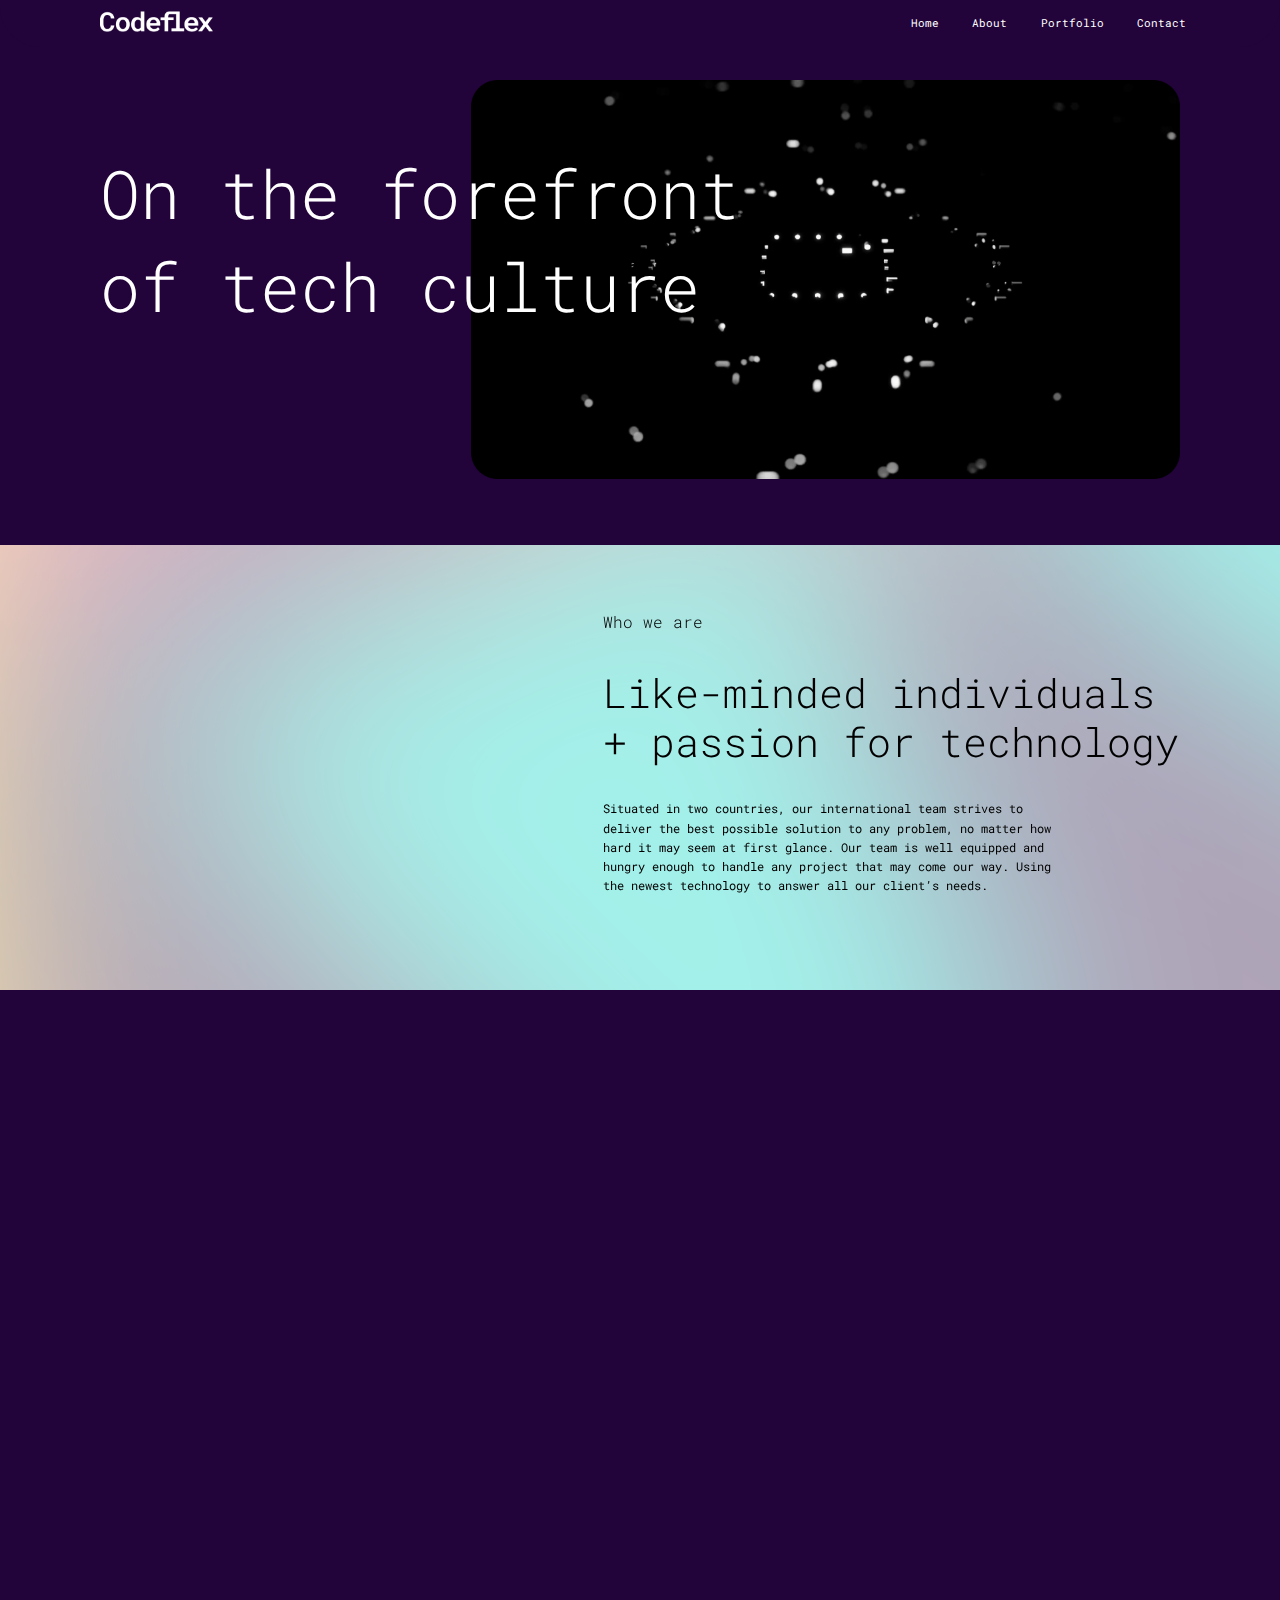
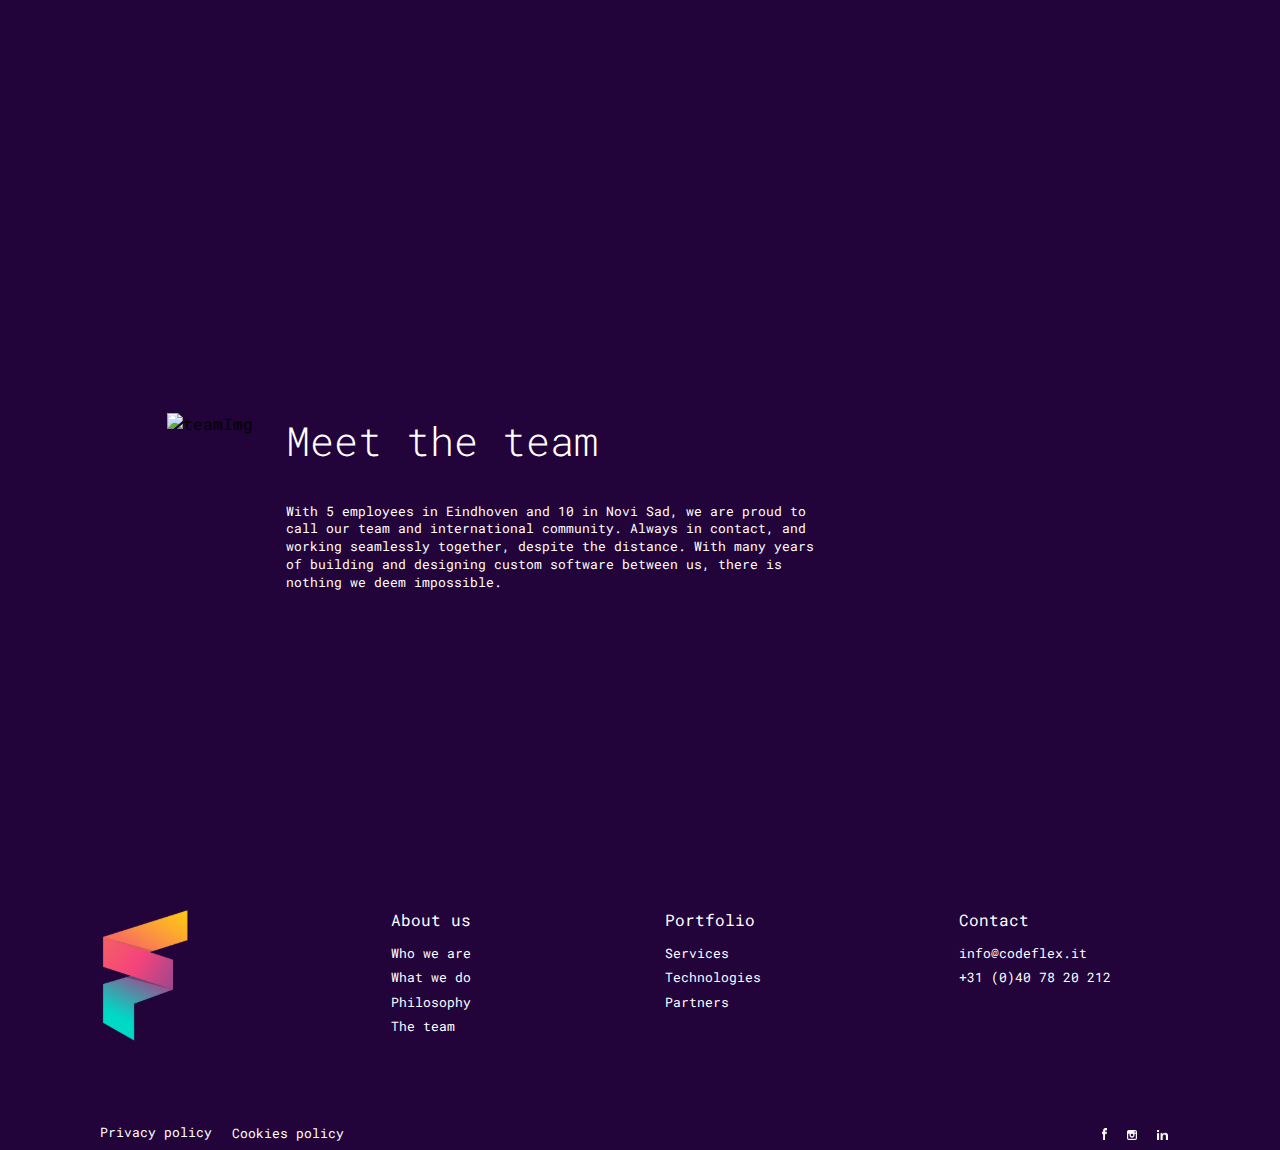
==== about.html @ 1525186d "first commit" ====
<!DOCTYPE html>
<html lang="en">
  <head>
    <meta charset="UTF-8" />
    <meta http-equiv="X-UA-Compatible" content="IE=edge" />
    <meta name="viewport" content="width=device-width, initial-scale=1.0" />

    <title>CodeFlex</title>

    <!-- ======= FONT =========-->
    <link rel="preconnect" href="https://fonts.googleapis.com" />
    <link rel="preconnect" href="https://fonts.gstatic.com" crossorigin />
    <link
      href="https://fonts.googleapis.com/css2?family=Courier+Prime&family=Roboto+Mono:wght@300;400&display=swap"
      rel="stylesheet"
    />

    <link rel="stylesheet" href="assets/css/style.css" />

    <!-- ======= AOS =========-->
    <link href="https://unpkg.com/aos@2.3.1/dist/aos.css" rel="stylesheet" />
    <script src="https://unpkg.com/aos@2.3.1/dist/aos.js" defer></script>

    <!-- ======= GSAP =========-->
    <script
      src="https://cdnjs.cloudflare.com/ajax/libs/gsap/3.11.3/gsap.min.js"
      defer
    ></script>
    <script
      src="https://cdnjs.cloudflare.com/ajax/libs/gsap/3.11.3/ScrollTrigger.min.js"
      defer
    ></script>
    <script src="/assets/js/main.js" defer></script>
    <link
      rel="shortcut icon"
      href="/assets/img/favicon.png"
      type="image/x-icon"
    />
  </head>
  <body>
    <div class="header">
      <div class="navbar">
        <a href="index.html" class="nav_logo"
          ><img src="assets/img/CodeFlexImg.png" alt="HeaderImg"
        /></a>
        <ul class="nav-menu">
          <li class="nav-item">
            <a href="index.html" class="nav-link">Home</a>
        </li>
          <li class="nav-item">
            <a href="about.html" class="nav-link">About</a>
          </li>
          <li class="nav-item">
            <a href="portfolio.html" class="nav-link">Portfolio</a>
          </li>
          <li class="nav-item">
            <a href="contact.html" class="nav-link">Contact</a>
          </li>
        </ul>
        <div class="hamburger">
          <span class="bar"></span>
          <span class="bar"></span>
          <span class="bar"></span>
        </div>
      </div>
    </div>

    <div class="about_page_landing_section first-container">
      <div class="about_page_landing_section_text">
        On the forefront
        <br />
        of tech culture
      </div>
      <div class="about_page_landing_section_img">
        <img src="/assets/img/about-landing-img.png" alt="" />
      </div>
    </div>

    <div class="about_page_body">
      <span id="whoWeAre_jump_link"></span>
      <div class="about_page_secound_section">
        <div class="about_page_secound_section_p1" data-aos="fade-in">
          Who we are 
        </div>
        
        <div class="about_page_secound_section_p2" data-aos="fade-in">
          Like-minded individuals + passion for technology
        </div>
        <div class="about_page_secound_section_p3" data-aos="fade-in">
          Situated in two countries, our international team strives to
          <br />
          deliver the best possible solution to any problem, no matter how
          <br />
          hard it may seem at first glance. Our team is well equipped and
          <br />
          hungry enough to handle any project that may come our way. Using
          <br />
          the newest technology to answer all our client’s needs.
        </div>
      </div>
      <span id="whatWeDo_jump_link"></span>
      <div class="about_page_third_section">
        
        <div class="about_page_third_section_p1" data-aos="fade-in">
          What we do
        </div>
        
        <div class="about_page_third_section_p2" data-aos="fade-in">
          Make IT solutions
          <br />
          look simple
        </div>
        <div class="about_page_third_section_p3" data-aos="fade-in">
          We enjoy solving complex problems and building software from the
          <br />
          ground up. We use our experience and critical analysis to
          <br />
          approach every project from a unique aspect, offering it the
          <br />
          respect it deserves. A working environment with a lot of
          <br />
          challenges is where we thrive and want to be.
        </div>
      </div>
      <div class="about_page_fourth_section" data-aos="fade-in">
        <span id="philosophy_jump_link"></span>
        <div class="about_page_fourth_section_p1" data-aos="fade-in">
          Philosophy
        </div>
        
        <div class="about_page_fourth_section_p2" data-aos="fade-in">
          The customer is
          <br />
          our #1 priority
        </div>
        <div class="about_page_fourth_section_p3">
          For us, the customer is at the front and center of every
          <br />
          project. We try to include them as much as we can, and use their
          <br />
          critical insight to shape the way we approach the project.<br />
          Always making sure to grow and learn from our experiences, so we
          <br />
          can keep getting better with every new project. Amid all of the
          <br />
          hard work, we always make enough time for having fun as well.
        </div>
      </div>

      <div class="about_page_box_section">
        <div class="teamImg"><img src="/assets/img/teamImg.svg" alt="teamImg" /></div>
        <span id="theTeam_jump_link"></span>
        <div class="about_page_box_text">
          <p class="about_page_box_p1">Meet the team</p>
          
          <p class="about_page_box_p2">
            With 5 employees in Eindhoven and 10 in Novi Sad, we are proud to
            <br />
            call our team and international community. Always in contact, and
            <br />
            working seamlessly together, despite the distance. With many years
            <br />
            of building and designing custom software between us, there is
            <br />
            nothing we deem impossible.
          </p>
        </div>
      </div>

      <div class="footer">
        <div class="footer_columns">
            <div class="footer_first_column">
                <img src="/assets/img/codeflexLogoSmall.svg" alt="LogoSmall"></div>
            <div class="footer_secound_column">
                <div class="footer_secound_column_link1"><a href="about.html">About us</a></div>
                <div class="footer_secound_column_link2"><a href="about.html#whoWeAre_jump_link">Who we are</a></div>
                <div class="footer_secound_column_link3"><a href="about.html#whatWeDo_jump_link">What we do</a></div>
                <div class="footer_secound_column_link4"> <a href="about.html#philosophy_jump_link">Philosophy</a></div>
                <div class="footer_secound_column_link5"><a href="about.html#theTeam_jump_link">The team</a></div>
            </div>
            <div class="footer_third_column">
                <div class="footer_third_column_link1"><a href="portfolio.html">Portfolio</a></div>
                    <div class="footer_third_column_link2"><a href="portfolio.html#services_jump_link">Services</a></div>
                    <div class="footer_third_column_link3"><a href="portfolio.html#technologies_jump_link">Technologies</a></div>
                    <div class="footer_third_column_link4"><a href="portfolio.html#partners_jump_link">Partners </a></div>
      
            </div>
            <div class="footer_fourth_column">
                <p class="footer_fourth_column_p1"><a href="contact.html">Contact </a></p>
                <p class="footer_fourth_column_p2">info@codeflex.it</p>
                <p class="footer_fourth_column_p3">+31 (0)40 78 20 212</p>
            </div>
        </div>
        <div class="footer_last_row first-container">
            <div class="footer_last_row_p1"><a href="PrivacyPolicy.html">Privacy policy</a></div>
            <div class="footer_last_row_p2">
                Cookies policy</div>
            <div class="facebook-icon"><img src="/assets/img/facebook-icon.png" alt="facebook-icon"></div>
            <div class="instagram-icon"><img src="/assets/img/instagram-icon.png" alt="instagram-icon"></div>
            <div class="linkedin-icon"><img src="/assets/img/linkedin-icon.png" alt="linkedin-icon"></div>
        </div>
      
      </div>
    </div>
  </body>
</html>
---- assets/css/style.css ----
/* #Variables
================================================== */
:root {
  /* Colors */
  --black: #000;
  --white: #fff;
  --purple: #9c4f8e;
  --pink: #f5437c;
  --salmon: #f9715d;
  --green: #00d9c6;
  --dark-indigo: #22033a;
  --yellow: #ffc716;
}

/* Container Sizes */
.first-container {
  margin-left: 7.8125vw;
  margin-right: 7.8125vw;
}

/* /* #Typography ====== in vw = px/19.2 */
.h-primary {
  font-size: 3.125vw;
  line-height: 4.375vw;
  font-family: "Roboto Mono";
  font-weight: 300;
}

.p-primary {
  font-size: 0.989vw;
  font-family: "Roboto Mono";
}

/* #Global
================================================== */
body {
  font-family: "Roboto Mono", monospace;

  background-color: var(--dark-indigo);
}

* {
  box-sizing: border-box;
  padding: 0;
  margin: 0;
}

/* #Header
================================================== */
.header {
  height: 3.645vw;
  background: #22033a;
  position: fixed;
  z-index: 10000;
  top: 0;
  left: 0;
  width: 100%;
  border-radius: 0px 0px 40px 40px;
}

.header li {
  list-style: none;
}

.header a {
  text-decoration: none;
  color: #fff;
}

.navbar {
  height: 100%;
  display: flex;
  justify-content: space-between;
  align-items: center;
}

.nav_logo {
  padding-left: 7.8005vw;
  padding-right: 54.5vw;
}

.nav-menu {
  display: flex;
  align-items: center;
  justify-content: space-between;
  gap: 2.604166vw;
  font-size: 0.885vw;
  font-weight: 400;
  line-height: 1.167vw;
  padding-right: 7.8125vw;
}

.nav_logo img {
  width: 8.861vw;
  height: 1.601vw;
  cursor: pointer;
}

.nav-link {
  cursor: pointer;
  transition: 0.7s ease;
}

.nav-link:hover {
  color: rgb(209, 207, 207);
}

/* #Hamburger Menu for mobile
================================================== */
.hamburger {
  display: none;
  cursor: pointer;
}

.bar {
  display: block;
  width: 30px;
  height: 3px;
  margin: 5px auto;
  -webkit-transition: all 0.3s ease-in-out;
  transition: all 0.3s ease-in-out;
  border-radius: 3px;
  background-color: var(--white);
}

@media (max-width: 768px) {
  .hamburger {
    display: block;
    margin-top: 20px;
    margin-right: 30px;
  }

  .hamburger.active .bar:nth-child(2) {
    opacity: 0;
  }

  .hamburger.active .bar:nth-child(1) {
    transform: translateY(8px) rotate(45deg);
  }

  .hamburger.active .bar:nth-child(3) {
    transform: translateY(-8px) rotate(-45deg);
  }

  .nav-menu {
    position: fixed;
    left: -100%;
    top: 30px;
    gap: 0;
    flex-direction: column;
    width: 100%;
    background-color: var(--dark-indigo);
    text-align: right;
    transition: 0.3s;
  }

  .nav-item {
    margin: 16px 0;
  }

  .nav-menu.active {
    left: 0;
  }
}

/* Landing section 
  ================================================== */

.landing_section {
  padding-top: 8.80208vw;
  background: #22033a;
  height: 42.875vw;
  width: 100%;
  display: flex;
}

.code_text_writting {
  padding-left: 7.8125vw;
  width: 31vw;
  font-family: "Courier Prime", monospace;
}

.startingBracket,
.endingBracket {
  color: var(--white);
  font-size: 1.25vw;
  animation-name: moveInBracket;
  animation-duration: 1s;
  animation-timing-function: ease-out;
  padding-bottom: 0.3vw;
}

.first_row_code_text {
  border-right: solid 1px rgba(236, 236, 236, 0);
  white-space: nowrap;
  overflow: hidden;
  font-family: "Courier Prime", monospace;
  font-size: 1.25vw;
  color: var(--pink);
  padding-left: 0.7vw;
  padding-bottom: 1vw;
}

.green_code_text {
  color: var(--green);
}

.secound_row_code_text {
  border-right: solid 1px rgba(0, 255, 0, 0);
  white-space: nowrap;
  overflow: hidden;
  font-family: "Courier Prime", monospace;
  font-size: 1.25vw;
  color: var(--pink);
  padding-left: 0.7vw;
  padding-bottom: 1vw;
}

.purple_code_text {
  color: var(--purple);
}

.third_row_code_text {
  border-right: solid 1px rgba(0, 255, 0, 0);
  white-space: nowrap;
  overflow: hidden;
  font-family: "Courier Prime", monospace;
  font-size: 1.25vw;
  color: var(--purple);
  padding-bottom: 1vw;
}

.foruth_row_code_text {
  border-right: solid 1px rgba(0, 255, 0, 0);
  white-space: nowrap;
  overflow: hidden;
  font-family: "Courier Prime", monospace;
  font-size: 1.25vw;
  color: var(--pink);
  padding-left: 0.7vw;
  padding-bottom: 1vw;
}

.orange_code_text {
  color: var(--salmon);
}

.fifth_row_code_text {
  border-right: solid 1px rgba(0, 255, 0, 0);
  white-space: nowrap;
  overflow: hidden;
  font-family: "Courier Prime", monospace;
  font-size: 1.25vw;
  color: var(--pink);
  padding-left: 0.7vw;
  padding-bottom: 1vw;
}

.yellow_code_text {
  color: var(--yellow);
}

.sixth_row_code_text {
  border-right: solid 1px rgba(0, 255, 0, 0);
  white-space: nowrap;
  overflow: hidden;
  font-family: "Courier Prime", monospace;
  font-size: 1.25vw;
  color: var(--pink);
  padding-left: 0.7vw;
  padding-bottom: 1vw;
}

.seventh_row_code_text {
  border-right: solid 1px rgba(0, 255, 0, 0);
  white-space: nowrap;
  overflow: hidden;
  font-family: "Courier Prime", monospace;
  font-size: 1.25vw;
  color: var(--pink);
  padding-left: 0.7vw;
  padding-bottom: 0.3vw;
}

.landing_page_static_text {
  color: var(--white);
  line-height: 7.2916vw;
  font-size: 5.2083vw;
  font-weight: 300;
  margin-left: 19.895vw;
}

.static_text_first_paragraph {
  text-align: right;
  animation-name: moveInRight;
  animation-duration: 1s;
  animation-timing-function: ease-out;
}

.static_text_secound_paragraph {
  text-align: right;
  animation-name: moveInLeft;
  animation-duration: 1s;
  animation-timing-function: ease-out;
}

.body-section {
  background: url(/assets/img/background.svg) no-repeat fixed center;
  height: 182vw;
  overflow: hidden;
}

.secound_section {
  height: 41.093vw;

  display: flex;
  justify-content: space-between;
}

.secound_section_left_side {
  margin-left: 3.3333vw;
}

.secound_section_right_side {
  padding-left: 12.916vw;
}

.secound_section_left_side img {
  width: 20.9895vw;
  height: 30.677vw;
}

.secound_section_right_section_p1 {
  padding-top: 6.927vw;

  color: var(--black);
  font-size: 3.125vw;
  line-height: 4.375vw;
}

.secound_section_right_section_p2 {
  padding-top: 2.604vw;
  font-size: 0.9375vw;
  line-height: 1.5vw;
  color: var(--black);
}

/*==================Third Section============
*/

.third_section {
  height: 41.093vw;
  display: flex;
}

.third_section_left_side {
  width: 45.052vw;
}

.third_section_right_side {
  width: 54.948vw;
}

.third_section_right_section_p1 {
  color: var(--black);
  font-size: 3.125vw;
  line-height: 4.375vw;
}

.third_section_right_section_p2 {
  padding-top: 2.604vw;
  font-size: 0.9375vw;
  line-height: 1.5vw;
  color: var(--black);
}

/*==================Fourth Section============
*/

.fourth_section {
  background: var(--dark-indigo);
  border-radius: 40px;
  display: flex;
  align-items: center;
  margin: auto;
  width: 84.375vw;

  height: 36.71875vw;
}

.fourth_section_box_one {
  margin-left: 10.4166vw;
  background: var(--black);
  width: 23.802vw;
  height: 31.51vw;
  border-radius: 40px;
}

.fourth_section_box_two {
  margin-left: 3.854vw;
  background: var(--black);
  width: 23.802vw;
  height: 31.51vw;
  border-radius: 40px;
}

.fourth_section_box_three {
  margin-left: 3.906vw;
  background: var(--black);
  width: 23.802vw;
  height: 31.51vw;
  border-radius: 40px;
}

.box_one_img,
.box_two_img,
.box_three_img {
  padding: 1.041vw 4.531vw 1.562vw 4.531vw;
}

.box_one_img img,
.box_two_img img,
.box_three_img img {
  width: 14.739vw;
  height: 14.739vw;
}

.box_one_p1,
.box_two_p1,
.box_three_p1 {
  padding-left: 1.562vw;
  padding-bottom: 1.562vw;
  color: var(--white);
}

.box_one_p2,
.box_two_p2,
.box_three_p2 {
  padding-left: 1.562vw;
  padding-right: 1.562vw;
  font-size: 0.9895vw;
  line-height: 1.385vw;
  color: var(--white);
  padding-bottom: 2.604vw;
}

/*==================Fifth Section=======
*/
.fifth_section {
  padding-top: 10.416vw;
  padding-bottom: 12.239vw;
}

.fifth_section_heading {
  width: 55.364vw;
  padding-bottom: 3.645vw;
}

.fifth_section_p1 {
  font-size: 0.989vw;
  line-height: 1.305vw;
  padding-bottom: 1.041vw;
}

.fifth_section_p2 {
  font-size: 0.989vw;
  line-height: 1.305vw;
  padding-bottom: 0.52vw;
  text-decoration-line: underline;
}

.fifth_section_p3 {
  font-size: 0.989vw;
  line-height: 1.305vw;
  text-decoration-line: underline;
}

/*==================Footer=======
*/
.footer {
  background: var(--dark-indigo);
  height: 22.76vw;
  border-radius: 40px 40px 0px 0px;
}

.footer_columns {
  display: flex;
}

.footer_first_column {
  padding-left: 7.8125vw;
  padding-top: 2.604vw;
}

.footer_first_column img {
  width: 7.135vw;
  height: 10.416vw;
}

.footer_secound_column {
  padding-top: 2.604vw;
  padding-left: 15.625vw;
  color: var(--white);
}

.footer_secound_column_link1 {
  font-weight: 400;
  font-size: 1.25vw;
  line-height: 1.75vw;
  padding-bottom: 1.041vw;

}

.footer_secound_column_link1 a,
.footer_secound_column_link2 a,
.footer_secound_column_link3 a,
.footer_secound_column_link4 a,
.footer_secound_column_link5 a {
  text-decoration: none;
  color: var(--white);
}

.footer_secound_column_link2,
.footer_secound_column_link3,
.footer_secound_column_link4,
.footer_secound_column_link5 {
  font-weight: 400;
  font-size: 0.989vw;
  line-height: 1.385vw;
  padding-bottom: 0.52vw;
  cursor: pointer;
}

.footer_third_column {
  padding-left: 15.156vw;
  padding-top: 2.604vw;
  color: var(--white);
}

.footer_third_column_link1 {
  font-weight: 400;
  font-size: 1.25vw;
  line-height: 1.75vw;
  padding-bottom: 1.041vw;
}

.footer_third_column_link1 a,
.footer_third_column_link2 a,
.footer_third_column_link3 a,
.footer_third_column_link4 a {
  text-decoration: none;
  color: var(--white);
  cursor: pointer;
}

.footer_third_column_link2,
.footer_third_column_link3,
.footer_third_column_link4 {
  font-weight: 400;
  font-size: 0.989vw;
  line-height: 1.385vw;
  padding-bottom: 0.52vw;
}

.footer_fourth_column {
  padding-left: 15.468vw;
  padding-top: 2.604vw;
  color: var(--white);
}

.footer_fourth_column_p1 {
  font-weight: 400;
  font-size: 1.25vw;
  line-height: 1.75vw;
  padding-bottom: 1.041vw;
}

.footer_fourth_column_p1 a {
  text-decoration: none;
  color: var(--white);
  cursor: pointer;
}

.footer_fourth_column_p2,
.footer_fourth_column_p3 {
  font-weight: 400;
  font-size: 0.989vw;
  line-height: 1.385vw;
  padding-bottom: 0.52vw;
}

.footer_last_row {
  display: flex;
  color: var(--white);
  align-items: center;
  padding-top: 5.937vw;
}

.footer_last_row_p1 {
  line-height: 1.385vw;
  font-size: 0.989vw;
  cursor: pointer;

  width: 10.312vw;
}

.footer_last_row_p1 a {
  text-decoration: none;
  color: #fff;
}

.footer_last_row_p2 {
  font-size: 0.989vw;

  cursor: pointer;
}

.facebook-icon {
  padding-left: 59.197vw;

  cursor: pointer;
}

.facebook-icon img {
  width: 0.416vw;
  height: 0.885vw;
}

.instagram-icon {
  padding-left: 1.562vw;
  padding-right: 1.562vw;

  cursor: pointer;
}

.instagram-icon img {
  width: 0.781vw;
  height: 0.781vw;
}

.linkedin-icon {

  cursor: pointer;
}

.linkedin-icon img {
  width: 0.833vw;
  height: 0.781vw;

}

/* ====================== Animations for index.html =========================
 */

/* Animation code text writing */

.first_row_code_text {
  animation: animated-text 4s steps(50, end) 1.2s 1 normal both,
    animated-cursor 400ms steps(50, end) infinite;
}

.secound_row_code_text {
  animation: animated-text 4s steps(50, end) 3.2s 1 normal both,
    animated-cursor 600ms steps(50, end) infinite;
}

.third_row_code_text {
  animation: animated-text 4s steps(50, end) 6.8s 1 normal both,
    animated-cursor 600ms steps(50, end) infinite;
}

.foruth_row_code_text {
  animation: animated-text 4s steps(50, end) 8.4s 1 normal both,
    animated-cursor 600ms steps(50, end) infinite;
}

.fifth_row_code_text {
  animation: animated-text 4s steps(50, end) 10.7s 1 normal both,
    animated-cursor 600ms steps(50, end) infinite;
}

.sixth_row_code_text {
  animation: animated-text 4s steps(50, end) 14.3s 1 normal both,
    animated-cursor 600ms steps(50, end) infinite;
}

.seventh_row_code_text {
  animation: animated-text 4s steps(50, end) 17.1s 1 normal both,
    animated-cursor 600ms steps(50, end) infinite;
}

/* text animation */

@keyframes animated-text {
  from {
    width: 0;
  }

  to {
    width: 26.56vw;
  }
}

/* cursor animations */

@keyframes animated-cursor {
  from {
    border-right-color: rgba(0, 255, 0, 0);
  }

  to {
    border-right-color: transparent;
  }
}

/* heading animations */

@keyframes moveInBracket {
  0% {
    opacity: 0;
  }

  100% {
    opacity: 1;
  }
}

@keyframes moveInLeft {
  0% {
    opacity: 0;
    transform: translateX(-100px);
  }

  80% {
    transform: translateX(10px);
  }

  100% {
    opacity: 1;
    transform: translate(0);
  }
}

@keyframes moveInRight {
  0% {
    opacity: 0;
    transform: translateX(100px);
  }

  80% {
    transform: translateX(-10px);
  }

  100% {
    opacity: 1;
    transform: translate(0);
  }
}

/* About Page
  ================================================== */

.about_page_landing_section {
  margin-top: 3.645vw;
  background: #22033a;
  height: 38.958vw;
  position: relative;
  display: flex;
}

.about_page_landing_section_text {
  position: absolute;
  font-weight: 300;
  font-size: 5.2083vw;
  padding-top: 7.8125vw;
  color: var(--white);
  line-height: 7.291vw;

  font-family: "Roboto Mono", monospace;
}

.about_page_landing_section_img img {
  width: 55.364vw;
  height: 31.145vw;
}

.about_page_landing_section_img {
  padding-left: 29.01vw;
  padding-top: 2.604vw;
}

.about_page_body {
  background: url(/assets/img/background.svg) no-repeat fixed center;
  height: 172.239vw;
  overflow: hidden;
}

/* About Page secound section
  ================================================== */

.about_page_secound_section {
  height: 35.052vw;
  padding-right: 6.8vw;
}

.about_page_secound_section_p1 {
  padding-left: 47.135vw;
  padding-top: 5.104vw;
  font-size: 1.25vw;
  line-height: 1.75vw;
  font-weight: 300;
}

.about_page_secound_section_p2 {
  padding-left: 47.135vw;
  padding-top: 2.708vw;
  font-size: 3.125vw;
  line-height: 3.843vw;
  font-weight: 300;
}

.about_page_secound_section_p3 {
  padding-left: 47.135vw;
  padding-top: 2.604vw;
  font-size: 0.9375vw;
  line-height: 1.5vw;
  font-weight: 400;
}

/* About Page third section
  ================================================== */

.about_page_third_section_p1 {
  padding-left: 7.812vw;
  padding-top: 5.104vw;
  font-size: 1.25vw;
  line-height: 1.75vw;
  font-weight: 300;
}

.about_page_third_section_p2 {
  padding-left: 7.812vw;
  padding-top: 2.708vw;
  font-size: 3.125vw;
  line-height: 3.843vw;
  font-weight: 300;
}

.about_page_third_section_p3 {
  padding-left: 7.812vw;
  padding-top: 2.604vw;
  font-size: 0.9375vw;
  line-height: 1.5vw;
  font-weight: 400;
  padding-bottom: 10.416vw;
}

/* About Page fourth section
  ================================================== */

.about_page_fourth_section {
  padding-right: 7.031vw;
}

.about_page_fourth_section_p1 {
  padding-left: 50vw;
  padding-top: 5.104vw;
  font-size: 1.25vw;
  line-height: 1.75vw;
  font-weight: 300;
}

.about_page_fourth_section_p2 {
  padding-left: 50vw;
  padding-top: 2.708vw;
  font-size: 3.125vw;
  line-height: 3.843vw;
  font-weight: 300;
}

.about_page_fourth_section_p3 {
  padding-left: 50vw;
  padding-top: 2.604vw;
  font-size: 0.9375vw;
  line-height: 1.5vw;
  font-weight: 400;
  padding-bottom: 10.416vw;
}

/* About Page box section
  ================================================== */
.about_page_box_section {
  width: 84.687vw;
  height: 28.333vw;
  overflow-x: hidden;
  background: var(--dark-indigo);
  border-radius: 40px;
  display: flex;

  margin: auto;
  margin-bottom: 10.416vw;
}

.teamImg {
  padding-left: 10.416vw;
  padding-top: 2.604vw;
}

.teamImg img {
  width: 36.979vw;
  height: 23.125vw;
}

.about_page_box_p1 {
  font-size: 3.125vw;
  line-height: 4.375vw;
  font-weight: 300;
  padding-top: 2.604vw;
  padding-left: 2.604vw;
  color: var(--white);
}

.about_page_box_p2 {
  padding-top: 2.604vw;
  padding-left: 2.604vw;
  color: var(--white);
  font-weight: 400;
  font-size: 0.989vw;
  line-height: 1.385vw;
}

/* Portfolio Page
  ================================================== */


/* services section
  ================================================== */
.services_section {
  padding-left: 7.760vw;
  padding-right: 7.760vw;
  background: url(/assets/img/background.svg) no-repeat fixed center;
  color: var(--black);
}

.services_section_first_row {
  display: flex;
  padding-bottom: 5.833vw;
}

.services_section_secound_row {
  display: flex;
  padding-bottom: 10.416vw;
}

.services_section_heading {
  padding-top: 9.7125vw;
  padding-bottom: 5.208vw;
}

.services_section_h1 {
  padding-bottom: 2.604vw;
  font-size: 3.125vw;
  line-height: 4.375vw;
  font-weight: 300;
}

.services_section_h2 {
  font-size: 1.25vw;
  line-height: 1.75vw;
  font-weight: 400;
}

.services_columnOne_img img,
.services_columnTwo_img img,
.services_columnThree_img img,
.services_columnFour_img img,
.services_columnFive_img img,
.services_columnSix_img img {
  width: 14.739vw;
  height: 14.739vw;


}

.services_columnOne_img {
  padding-left: 5.833vw;
  padding-bottom: 2.604vw;
}

.services_columnOne_paragraph_one,
.services_columnTwo_paragraph_one,
.services_columnThree_paragraph_one,
.services_columnFour_paragraph_one,
.services_columnFive_paragraph_one,
.services_columnSix_paragraph_one {
  font-size: 1.25vw;
  line-height: 1.75vw;
  padding-bottom: 1.562vw;
  font-weight: 400;
}

.services_columnOne_paragraph_two,
.services_columnTwo_paragraph_two,
.services_columnThree_paragraph_two,
.services_columnFour_paragraph_two,
.services_columnFive_paragraph_two,
.services_columnSix_paragraph_two {
  font-size: 0.937vw;
  line-height: 1.312vw;
  font-weight: 400;
}

.services_columnTwo {
  padding-left: 2.604vw;
}

.services_columnTwo_img {
  padding-left: 5.833vw;
  padding-bottom: 2.604vw;
}


.services_columnThree {
  padding-left: 2.604vw;
}

.services_columnThree_img {
  padding-left: 5.833vw;
  padding-bottom: 2.604vw;
}

.services_columnFour_img {
  padding-left: 5.833vw;
  padding-bottom: 2.604vw;
}

.services_columnFive {
  padding-left: 2.604vw;
}

.services_columnFive_img {
  padding-left: 6.562vw;
  padding-bottom: 2.604vw;
}

.services_columnSix {
  padding-left: 2.604vw;
}

.services_columnSix_img {
  padding-left: 6.406vw;
  padding-bottom: 2.604vw;
}

/*technologies section
==================================*/
.technology_section {
  overflow-x: hidden;

  background: url(/assets/img/background.svg) no-repeat fixed center;
  height: 64.791vw;
}

.technology_section_h1 {
  padding-left: 7.760vw;
  color: var(--black);
  font-size: 3.125vw;
  line-height: 4.375vw;
  font-weight: 300;
  padding-bottom: 2.604vw;
}

.technology_section_h2 {
  padding-left: 7.760vw;
  font-size: 1.25vw;
  line-height: 1.75vw;
  font-weight: 400;
  padding-bottom: 6.25vw;
}

.technology_box {
  background: var(--dark-indigo);
  border-radius: 40px;

  margin: auto;
  width: 84.375vw;
  height: 48.020vw;

}

/* #Accordion
================================================== */
.collapsible>.collapse-toggler .simbol .minus {
  display: none;
}

.collapsible.show>.collapse-toggler .simbol .minus {
  display: block;
  transition: 1s;
}

.collapsible.show>.collapse-toggler .simbol .plus {
  display: none;
}

.collapse {
  overflow: hidden;
  height: 0;
}

.collapse-toggler {
  cursor: pointer;
  user-select: none;
}

.plus {
  padding-top: .83vw;
}

.plus img {
  width: 2.9166vw;
  height: 2.9166vw;
  color: var(--white);
}

.minus {
  padding-top: .83vw;
  color: var(--white);
}

.minus img {
  width: 2.9166vw;
  height: 2.9166vw;
}

.collapse_text {
  padding-top: 2.3vw;
  padding-left: 8.562vw;
  font-size: 1.25vw;
  color: var(--white);
}


.technology_box_design {
  padding-top: 2.604vw;
  padding-left: 8vw;
  display: flex;
}

.technology_box_design_animation p {

  font-size: 3.125vw;
  padding-right: 8.533vw;
  line-height: 4.375vw;
  font-weight: 300;
  color: var(--white);

}

.design_first_blink img,
.design_secound_blink img,
.design_third_blink img {
  width: 1.473vw;
  height: 1.473vw;

}


.technology_box_front_end {

  padding-left: 8vw;
  display: flex;
}

.technology_box_front_end_animation p {
  font-size: 3.125vw;
  line-height: 4.375vw;
  font-weight: 300;
  padding-right: 3.2vw;
  color: var(--white);

}

.front_end_first_blink img,
.front_end_secound_blink img,
.front_end_third_blink img {
  width: 1.473vw;
  height: 1.473vw;

}





.technology_box_back_end {
  display: flex;
  padding-left: 8vw;
}

.technology_box_back_end_animation p {
  font-size: 3.125vw;
  line-height: 4.375vw;
  font-weight: 300;
  padding-right: 4.956vw;
  color: var(--white);

}

.back_end_first_blink img,
.back_end_secound_blink img,
.back_end_third_blink img {
  width: 1.473vw;
  height: 1.473vw;

}

.technology_box_dev_ops {
  display: flex;
  padding-left: 8vw;
}

.technology_box_dev_ops_animation p {
  font-size: 3.125vw;
  line-height: 4.375vw;
  font-weight: 300;
  padding-right: 6.956vw;
  color: var(--white);

}

.design_secound_blink,
.front_end_secound_blink,
.back_end_secound_blink {
  padding-top: 0.765vw;
  padding-bottom: 0.765vw;
}


.design_first_blink {
  animation: BlinkerOne 5.5s ease-in-out infinite;

}

.design_secound_blink {
  animation: BlinkerTwo 5.5s ease-in-out infinite;

}

.design_third_blink {
  animation: BlinkerThree 5.5s ease-in-out infinite;

}

.front_end_first_blink {
  animation: BlinkerFour 5.5s ease-in-out infinite;
}

.front_end_secound_blink {
  animation: BlinkerFive 5.5s ease-in-out infinite;
}

.front_end_third_blink {
  animation: BlinkerSix 5.5s ease-in-out infinite;
}

.back_end_first_blink {
  animation: BlinkerSeven 5.5s ease-in-out infinite;
}

.back_end_secound_blink {
  animation: BlinkerEight 5.5s ease-in-out infinite;
}

.back_end_third_blink {
  animation: BlinkerNine 5.5s ease-in-out infinite;
}

@keyframes BlinkerOne {
  0% {
    opacity: 1;
  }

  12.5% {
    opacity: 0;
  }

  25% {
    opacity: 0;
  }

  37.5% {
    opacity: 0;
  }

  50% {
    opacity: 0;
  }

  62.5% {
    opacity: 0;
  }

  75% {
    opacity: 0;
  }

  87.5% {
    opacity: 0;
  }

  100% {
    opacity: 0;
  }
}

@keyframes BlinkerTwo {
  0% {
    opacity: 0;
  }

  12.5% {
    opacity: 1;
  }

  25% {
    opacity: 0;
  }

  37.5% {
    opacity: 0;
  }

  50% {
    opacity: 0;
  }

  62.5% {
    opacity: 0;
  }

  75% {
    opacity: 0;
  }

  87.5% {
    opacity: 0;
  }

  100% {
    opacity: 0;
  }
}

@keyframes BlinkerThree {
  0% {
    opacity: 0;
  }

  12.5% {
    opacity: 0;
  }

  25% {
    opacity: 1;
  }

  37.5% {
    opacity: 0;
  }

  50% {
    opacity: 0;
  }

  62.5% {
    opacity: 0;
  }

  75% {
    opacity: 0;
  }

  87.5% {
    opacity: 0;
  }

  100% {
    opacity: 0;
  }
}

@keyframes BlinkerFour {
  0% {
    opacity: 0;
  }

  12.5% {
    opacity: 0;
  }

  25% {
    opacity: 0;
  }

  37.5% {
    opacity: 1;
  }

  50% {
    opacity: 0;
  }

  62.5% {
    opacity: 0;
  }

  75% {
    opacity: 0;
  }

  87.5% {
    opacity: 0;
  }

  100% {
    opacity: 0;
  }
}

@keyframes BlinkerFive {
  0% {
    opacity: 0;
  }

  12.5% {
    opacity: 0;
  }

  25% {
    opacity: 0;
  }

  37.5% {
    opacity: 0;
  }

  50% {
    opacity: 1;
  }

  62.5% {
    opacity: 0;
  }

  75% {
    opacity: 0;
  }

  87.5% {
    opacity: 0;
  }

  100% {
    opacity: 0;
  }
}

@keyframes BlinkerSix {
  0% {
    opacity: 0;
  }

  12.5% {
    opacity: 0;
  }

  25% {
    opacity: 0;
  }

  37.5% {
    opacity: 0;
  }

  50% {
    opacity: 0;
  }

  62.5% {
    opacity: 1;
  }

  75% {
    opacity: 0;
  }

  87.5% {
    opacity: 0;
  }

  100% {
    opacity: 0;
  }
}

@keyframes BlinkerSeven {
  0% {
    opacity: 0;
  }

  12.5% {
    opacity: 0;
  }

  25% {
    opacity: 0;
  }

  37.5% {
    opacity: 0;
  }

  50% {
    opacity: 0;
  }

  62.5% {
    opacity: 0;
  }

  75% {
    opacity: 1;
  }

  87.5% {
    opacity: 0;
  }

  100% {
    opacity: 0;
  }
}

@keyframes BlinkerEight {
  0% {
    opacity: 0;
  }

  12.5% {
    opacity: 0;
  }

  25% {
    opacity: 0;
  }

  37.5% {
    opacity: 0;
  }

  50% {
    opacity: 0;
  }

  62.5% {
    opacity: 0;
  }

  75% {
    opacity: 0;
  }

  87.5% {
    opacity: 1;
  }

  100% {
    opacity: 0;
  }
}

@keyframes BlinkerNine {
  0% {
    opacity: 0;
  }

  12.5% {
    opacity: 0;
  }

  25% {
    opacity: 0;
  }

  37.5% {
    opacity: 0;
  }

  50% {
    opacity: 0;
  }

  62.5% {
    opacity: 0;
  }

  75% {
    opacity: 0;
  }

  87.5% {
    opacity: 0;
  }

  100% {
    opacity: 1;
  }
}

.partners_section {
  padding-left: 7.760vw;
  height: 49.635vw;
  background: url(/assets/img/background.svg) no-repeat fixed center;
}

.partners_section_h1 {
  font-size: 3.125vw;
  font-weight: 300;
  line-height: 4.375vw;
  padding-top: 9.375vw;
  padding-bottom: 2.604vw;
}

.partners_section_h2 {
  font-size: 1.25vw;
  font-weight: 400;
  line-height: 1.75vw;
  padding-bottom: 5.208vw;
}

.partners_section_partners {
  display: flex;
  padding-left: 7.812vw;
}

.partners_partner_one_paragraph {
  padding-top: 1.927vw;
  font-size: 1.25vw;
  line-height: 1.75vw;
  font-weight: 400;
}

.partners_partner_one {
  padding-right: 22.1875vw;
}

.partners_partner_two {
  padding-right: 22.135vw;
}

.partner_one_img img,
.partner_two_img img,
.partner_three_img img {
  width: 7.120vw;
  height: 10.416vw;
}

.partner_one_img,
.partner_two_img,
.partner_three_img {

  filter: grayscale(1);
}

.partner_one_img:hover,
.partner_two_img:hover,
.partner_three_img:hover {

  filter: grayscale(0);
  cursor: pointer;
  transition: .8s;
}

.partners_partner_two_paragraph {
  padding-top: 1.927vw;
  font-size: 1.25vw;
  line-height: 1.75vw;
  font-weight: 400;
}

.partners_partner_three_paragraph {
  padding-top: 1.927vw;
  font-size: 1.25vw;
  line-height: 1.75vw;
  font-weight: 400;
}

.footer_background {
  background: url(/assets/img/background.svg) no-repeat fixed center;
  height: 22.760vw;
}

/* CONTACT PAGE
=============================================*/

.contact_page_first_section {

  padding-left: 7.812vw;
  height: 83vw;
  background: url(/assets/img/background.svg) no-repeat fixed center;
}

.contact_page_first_section_h1 {

  padding-top: 3.5vw;
  padding-top: 7.812vw;
  font-size: 5.208vw;
  line-height: 7.291vw;
  font-weight: 300;

}

.contact_page_input_section {
  display: flex;
}

.contact_page_input_part {
  padding-top: 8.489vw;
}

.contact_page_logo_part {
  padding-top: 6.875vw;
  padding-left: 15.260vw;
  z-index: 0;
}

.contact_page_logo_part img {
  width: 20.989vw;
  height: 30.677vw;
}

.contact_page_first_input_heading {
  padding-bottom: 1.302vw;
  font-size: 1.25vw;
  line-height: 1.75vw;
  font-weight: 400;
}

.contact_page_input_one {
  width: 44.479vw;
  height: 1.927vw;
  border-top: none;
  border-left: none;
  border-right: none;
  background: transparent;
  border-bottom: 1px solid #000000;
  outline: none;
}

.contact_page_input_one::placeholder {
  font-size: 0.989vw;
}

.contact_page_secound_input_heading {
  font-size: 1.25vw;
  line-height: 1.75vw;
  font-weight: 400;
  padding-top: 2.604vw;
  padding-bottom: 1.302vw;
}

.contact_page_input_two {
  width: 44.479vw;
  height: 1.927vw;
  border-top: none;
  border-left: none;
  border-right: none;
  background: transparent;
  border-bottom: 1px solid #000000;
  outline: none;
}

.contact_page_input_two::placeholder {
  font-size: 0.989vw;
}

.contact_page_third_input_heading {
  font-size: 1.25vw;
  line-height: 1.75vw;
  font-weight: 400;
  padding-top: 2.604vw;
  padding-bottom: 1.302vw;
}

.contact_page_input_three {
  width: 44.479vw;
  height: 1.927vw;
  border-top: none;
  border-left: none;
  border-right: none;
  background: transparent;
  border-bottom: 1px solid #000000;
  outline: none;
}

.contact_page_input_three::placeholder {
  font-size: 0.989vw;
}

.contact_page_fourth_input_heading {
  font-size: 1.25vw;
  line-height: 1.75vw;
  font-weight: 400;
  padding-top: 2.604vw;
  padding-bottom: 1.302vw;
}

.contact_page_input_four {
  width: 44.479vw;
  height: 1.927vw;
  border-top: none;
  border-left: none;
  border-right: none;
  background: transparent;
  border-bottom: 1px solid #000000;
  outline: none;
}

.contact_page_input_four::placeholder {
  font-size: 0.989vw;
}

.contact_page_fifth_input_heading {
  font-size: 1.25vw;
  line-height: 1.75vw;
  font-weight: 400;
  padding-top: 2.604vw;
  padding-bottom: 1.041vw;
}

.contact_page_input_five {
  width: 44.479vw;
  padding-top: 1.562vw;
  padding-left: 1.562vw;
  padding-bottom: 4.843vw;
  border-radius: 30px;
  background: transparent;
  border: 1px solid #000000;
  outline: none;
  margin-bottom: 2.604vw;
}

.contact_page_input_five::placeholder {
  font-size: 0.989vw;

}

.contact_page_submitt_button {
  margin-left: 34.635vw;
  border-top: none;
  border-left: none;
  border-right: none;
  cursor: pointer;
  line-height: 1.645vw;
  font-weight: 400;
  background: transparent;
  font-size: 1.25vw;
}

.contact_page_boxes_section {

  display: flex;
  background: url(/assets/img/background.svg) no-repeat fixed center;
  min-height: 26.197vw;
  align-items: center;
  justify-content: center;
  padding-top: 8.385vw;
  color: var(--white);

}

.contact_page_boxes_box1 {
  width: 26.406vw;
  height: 14.895vw;
  background: var(--dark-indigo);
  border-radius: 2.083vw;
  margin-top: 1.718vw;
  text-align: center;
}

.contact_page_boxes_box1:hover {
  margin-top: 0vw;
  cursor: pointer;
  width: 31.562vw;
  height: 17.803vw;
  box-shadow: 0px 0px 8px 4px #F5437C;
  transition: 1s;
}

.contact_page_boxes_box2 {
  width: 26.406vw;
  height: 14.895vw;
  background: var(--dark-indigo);
  border-radius: 2.083vw;
  margin-top: 1.718vw;
  text-align: center;
}

.contact_page_boxes_box2:hover {
  margin-top: 0vw;
  cursor: pointer;
  width: 31.562vw;
  height: 17.803vw;
  box-shadow: 0px 0px 8px 4px #F5437C;
  transition: 1s;
}



.contact_page_boxes_box3 {
  width: 26.406vw;
  height: 14.895vw;
  background: var(--dark-indigo);
  border-radius: 2.083vw;
  margin-top: 1.718vw;
  text-align: center;
}

.contact_page_boxes_box3:hover {
  margin-top: 0vw;
  cursor: pointer;
  width: 31.562vw;
  height: 17.803vw;
  box-shadow: 0px 0px 8px 4px #F5437C;
  transition: 1s;
}

.contact_page_boxes_box1_p1 {
  font-size: 1.25vw;
  line-height: 1.648vw;
  font-weight: 400;
  padding-top: 3.125vw;

  padding-bottom: 2.604vw;
}

.contact_page_boxes_box1_p2 {
  font-size: 1.25vw;
  line-height: 1.648vw;
  font-weight: 400;

  padding-bottom: 1.562vw;
  text-decoration: underline;
}

.contact_page_boxes_box1_p3 {
  font-size: 1.25vw;
  line-height: 1.648vw;
  font-weight: 400;
  text-decoration: underline;
}

.contact_page_boxes_box2_p1 {
  font-size: 1.25vw;
  line-height: 1.648vw;
  font-weight: 400;
  padding-top: 3.125vw;

  padding-bottom: 2.604vw;
}

.contact_page_boxes_box2_p2 {
  font-size: 1.25vw;
  line-height: 1.648vw;
  font-weight: 400;

  padding-bottom: 1.562vw;
  text-decoration: underline;
}

.contact_page_boxes_box2_p3 {
  font-size: 1.25vw;
  line-height: 1.648vw;
  font-weight: 400;
  text-decoration: underline;
}

.contact_page_boxes_box3_p1 {
  font-size: 1.25vw;
  line-height: 1.648vw;
  font-weight: 400;
  padding-top: 3.125vw;

  padding-bottom: 2.604vw;
}

.contact_page_boxes_box3_p2 {
  font-size: 1.25vw;
  line-height: 1.648vw;
  font-weight: 400;

  padding-bottom: 1.562vw;
  text-decoration: underline;
}

.contact_page_boxes_box3_p3 {
  font-size: 1.25vw;
  line-height: 1.648vw;
  font-weight: 400;
  text-decoration: underline;
}


.contact_page_last_section {
  background: url(/assets/img/background.svg) no-repeat fixed center;
  height: 31.666vw;
}

.contact_page_last_heading {
  padding-left: 7.812vw;
  padding-bottom: 10.416vw;
  padding-top: 7.812vw;
  font-size: 5.208vw;
  line-height: 7.291vw;
  font-weight: 300vw;

}



.contact_page_footer_section {
  background: url(/assets/img/background.svg) no-repeat fixed center;
  height: 22.760vw;
}


/*privacy_policy page
===================================
*/

.privacy_policy_section {
  padding-top: 3.5vw;
  padding-left: 23.802vw;
  padding-right: 23.802vw;
  background: url(/assets/img/background.svg) no-repeat fixed center;
  height: 295.614vw;
}

.privacy_policy_section p {
  font-size: 0.9375vw;
  line-height: 1.5vw;
  font-weight: 400;
}

.privacy_policy_section h6 {
  font-size: 1.25vw;
  line-height: 2vw;
  font-weight: 400;
}

.privacy_policy_section_heding {
  padding-top: 7.812vw;
  padding-bottom: 5.208vw;
  text-align: center;
  font-size: 5.208vw;
  line-height: 7.291vw;
  font-weight: 300;
}

.privacy_policy_footer {
  height: 22.760vw;
  background: url(/assets/img/background.svg) no-repeat fixed center;
}
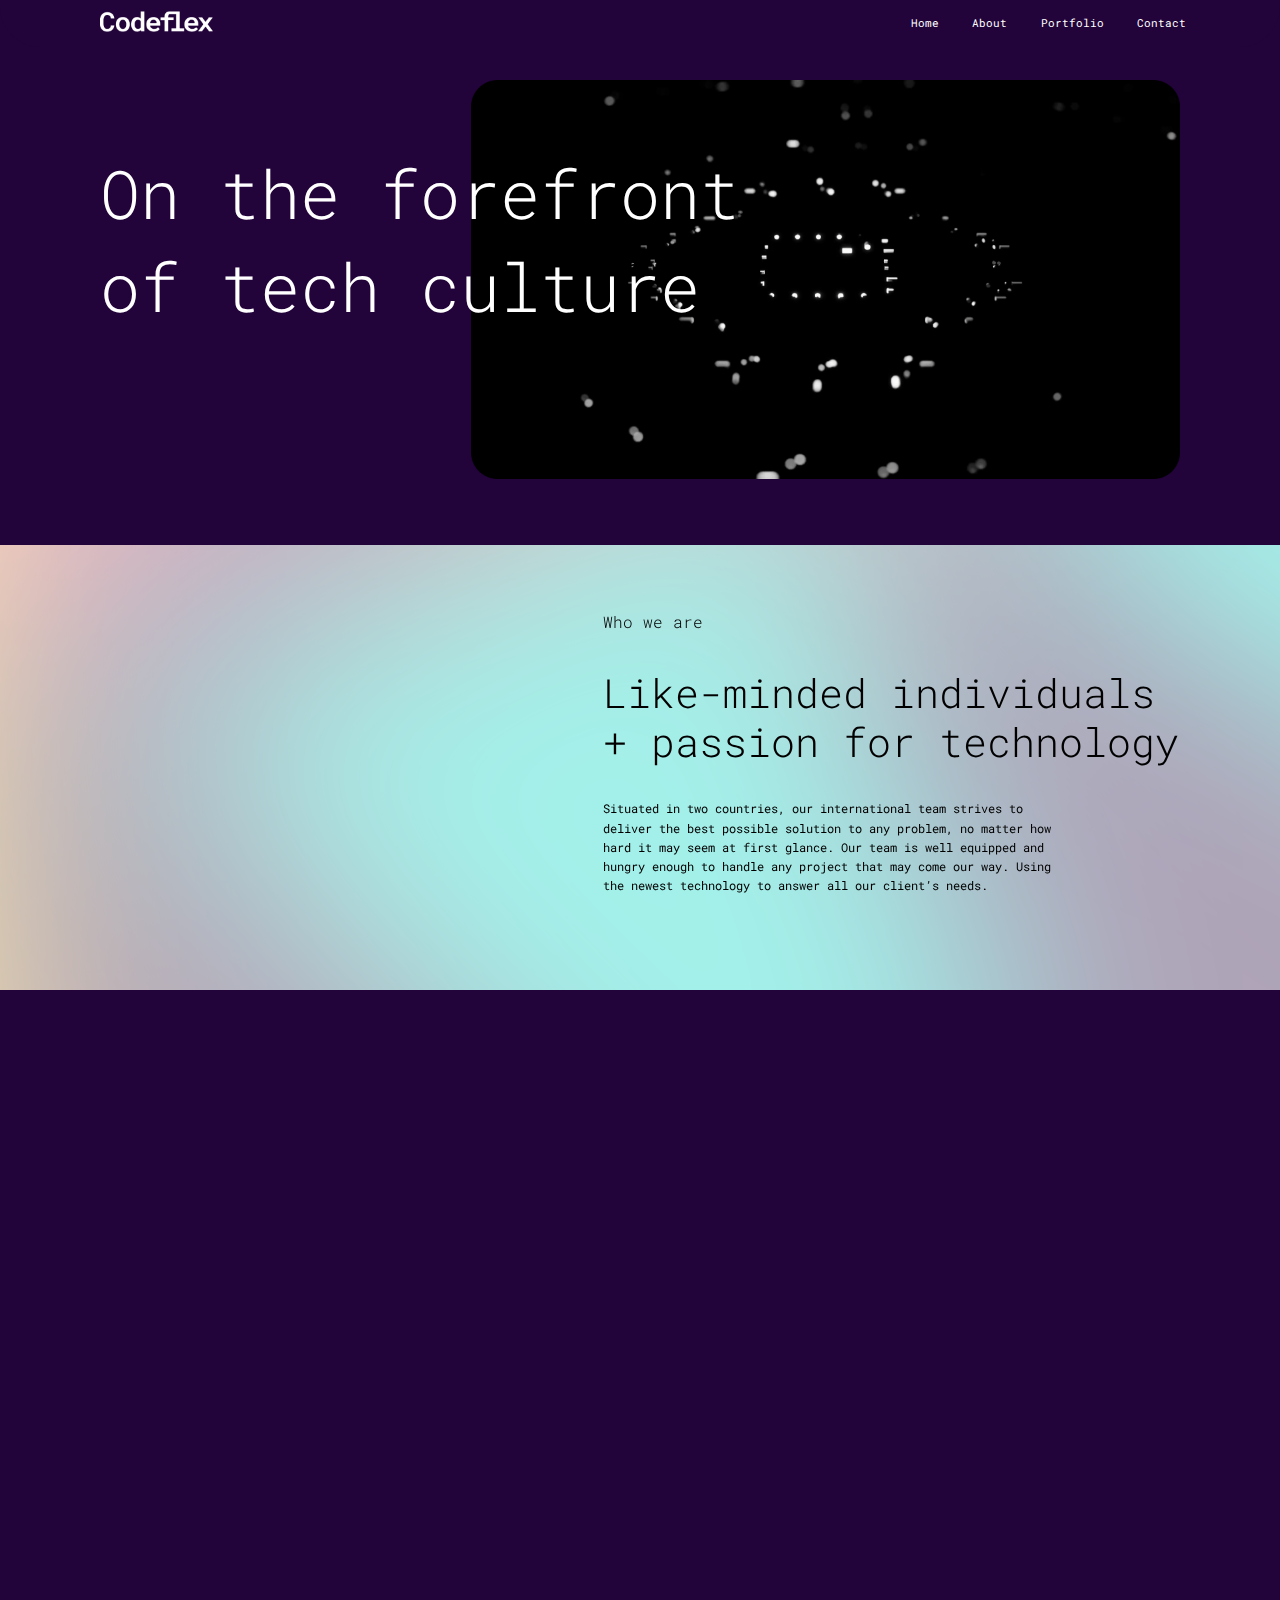
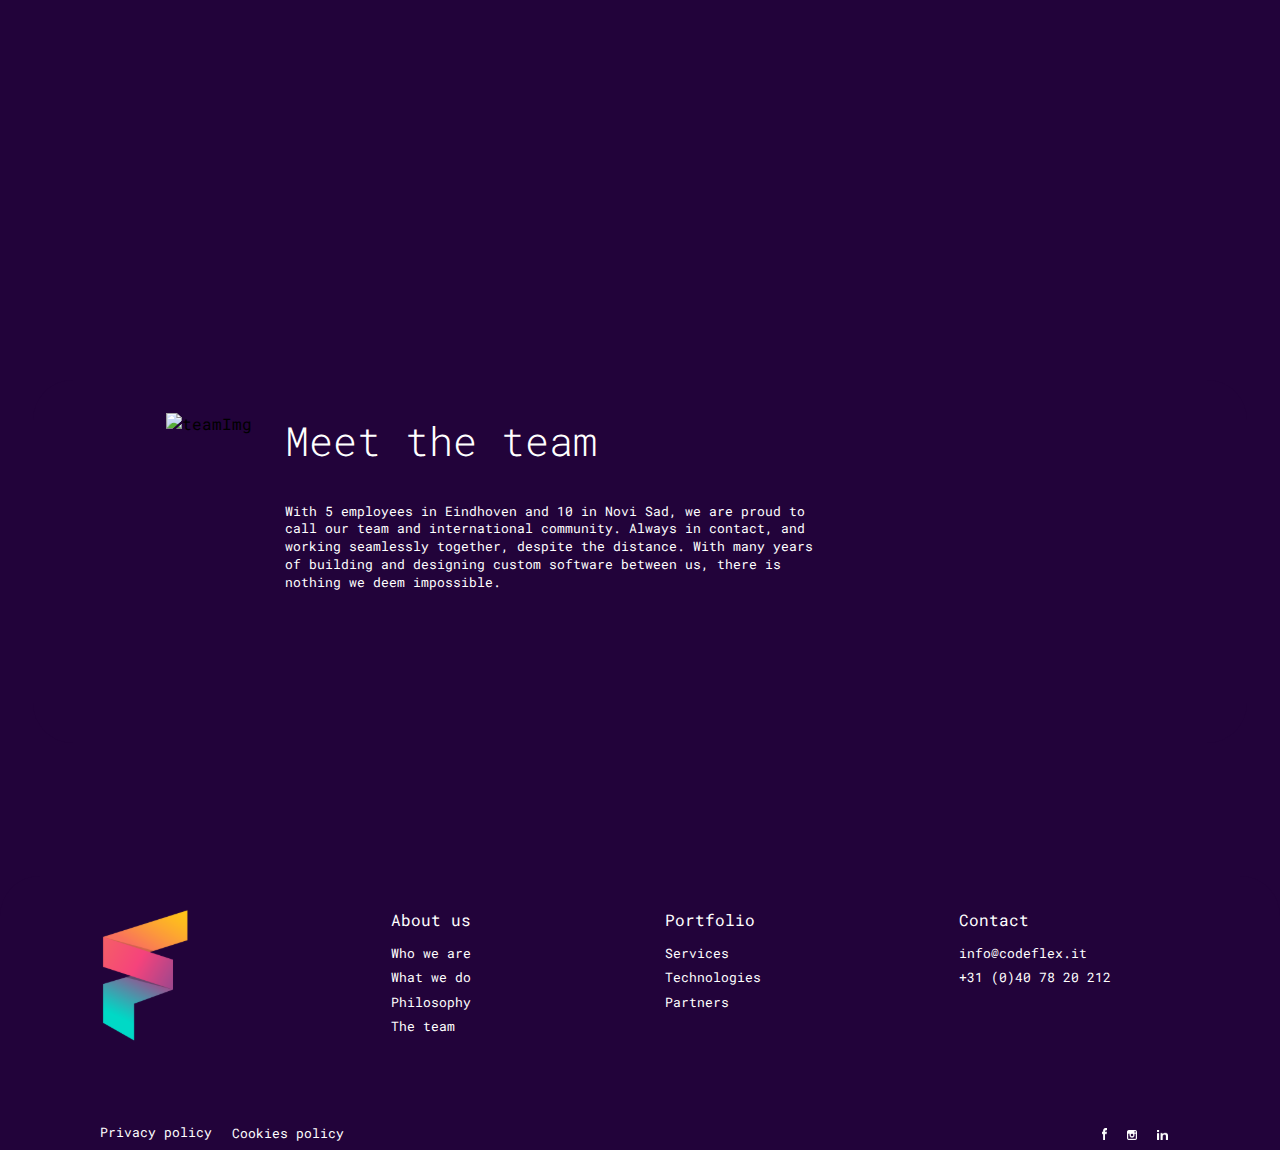
==== commit 0f09c05f: "commit" ====
--- a/about.html
+++ b/about.html
@@ -7,9 +7,7 @@
 
     <title>CodeFlex</title>
 
-    <!-- ======= FONT =========-->
-    <link rel="preconnect" href="https://fonts.googleapis.com" />
-    <link rel="preconnect" href="https://fonts.gstatic.com" crossorigin />
+    <!-- ======= FONT =========-->  
     <link
       href="https://fonts.googleapis.com/css2?family=Courier+Prime&family=Roboto+Mono:wght@300;400&display=swap"
       rel="stylesheet"
@@ -187,7 +185,7 @@
             </div>
             <div class="footer_fourth_column">
                 <p class="footer_fourth_column_p1"><a href="contact.html">Contact </a></p>
-                <p class="footer_fourth_column_p2">info@codeflex.it</p>
+                <p class="footer_fourth_column_p2"><a href="mailto: sales@codeflex.it">info@codeflex.it </a></p>
                 <p class="footer_fourth_column_p3">+31 (0)40 78 20 212</p>
             </div>
         </div>
--- a/assets/css/style.css
+++ b/assets/css/style.css
@@ -49,7 +49,7 @@
 ================================================== */
 .header {
   height: 3.645vw;
-  background: #22033a;
+  background: var(--dark-indigo);
   position: fixed;
   z-index: 10000;
   top: 0;
@@ -467,12 +467,17 @@
   line-height: 1.305vw;
   padding-bottom: 0.52vw;
   text-decoration-line: underline;
+  cursor: pointer;
+}
+.fifth_section_p2 a{
+  color: var(--black);
 }
 
 .fifth_section_p3 {
   font-size: 0.989vw;
   line-height: 1.305vw;
   text-decoration-line: underline;
+  cursor: pointer;
 }
 
 /*==================Footer=======
@@ -587,6 +592,12 @@
   font-size: 0.989vw;
   line-height: 1.385vw;
   padding-bottom: 0.52vw;
+  cursor: pointer;
+}
+.footer_fourth_column_p2 a{
+  text-decoration: none;
+  color: var(--white);
+  
 }
 
 .footer_last_row {
@@ -1707,7 +1718,7 @@
 .contact_page_first_section {
 
   padding-left: 7.812vw;
-  height: 83vw;
+  min-height: 83vw;
   background: url(/assets/img/background.svg) no-repeat fixed center;
 }
 
@@ -1885,17 +1896,18 @@
   height: 14.895vw;
   background: var(--dark-indigo);
   border-radius: 2.083vw;
+  cursor: pointer;
   margin-top: 1.718vw;
   text-align: center;
+  transition: .7s ease;
 }
 
 .contact_page_boxes_box1:hover {
-  margin-top: 0vw;
-  cursor: pointer;
+  margin-top: 0vw; 
   width: 31.562vw;
   height: 17.803vw;
   box-shadow: 0px 0px 8px 4px #F5437C;
-  transition: 1s;
+  
 }
 
 .contact_page_boxes_box2 {
@@ -1905,6 +1917,7 @@
   border-radius: 2.083vw;
   margin-top: 1.718vw;
   text-align: center;
+  transition: .7s ease;
 }
 
 .contact_page_boxes_box2:hover {
@@ -1913,8 +1926,10 @@
   width: 31.562vw;
   height: 17.803vw;
   box-shadow: 0px 0px 8px 4px #F5437C;
-  transition: 1s;
-}
+ 
+  
+}
+
 
 
 
@@ -1925,6 +1940,7 @@
   border-radius: 2.083vw;
   margin-top: 1.718vw;
   text-align: center;
+  transition: 0.7s ease;
 }
 
 .contact_page_boxes_box3:hover {
@@ -1933,7 +1949,7 @@
   width: 31.562vw;
   height: 17.803vw;
   box-shadow: 0px 0px 8px 4px #F5437C;
-  transition: 1s;
+  
 }
 
 .contact_page_boxes_box1_p1 {
@@ -1953,7 +1969,14 @@
   padding-bottom: 1.562vw;
   text-decoration: underline;
 }
-
+.contact_page_boxes_box1_p2 a{
+color: var(--white);
+text-decoration: none;
+}
+.contact_page_boxes_box2_p2 a{
+  color: var(--white);
+text-decoration: none;
+}
 .contact_page_boxes_box1_p3 {
   font-size: 1.25vw;
   line-height: 1.648vw;
